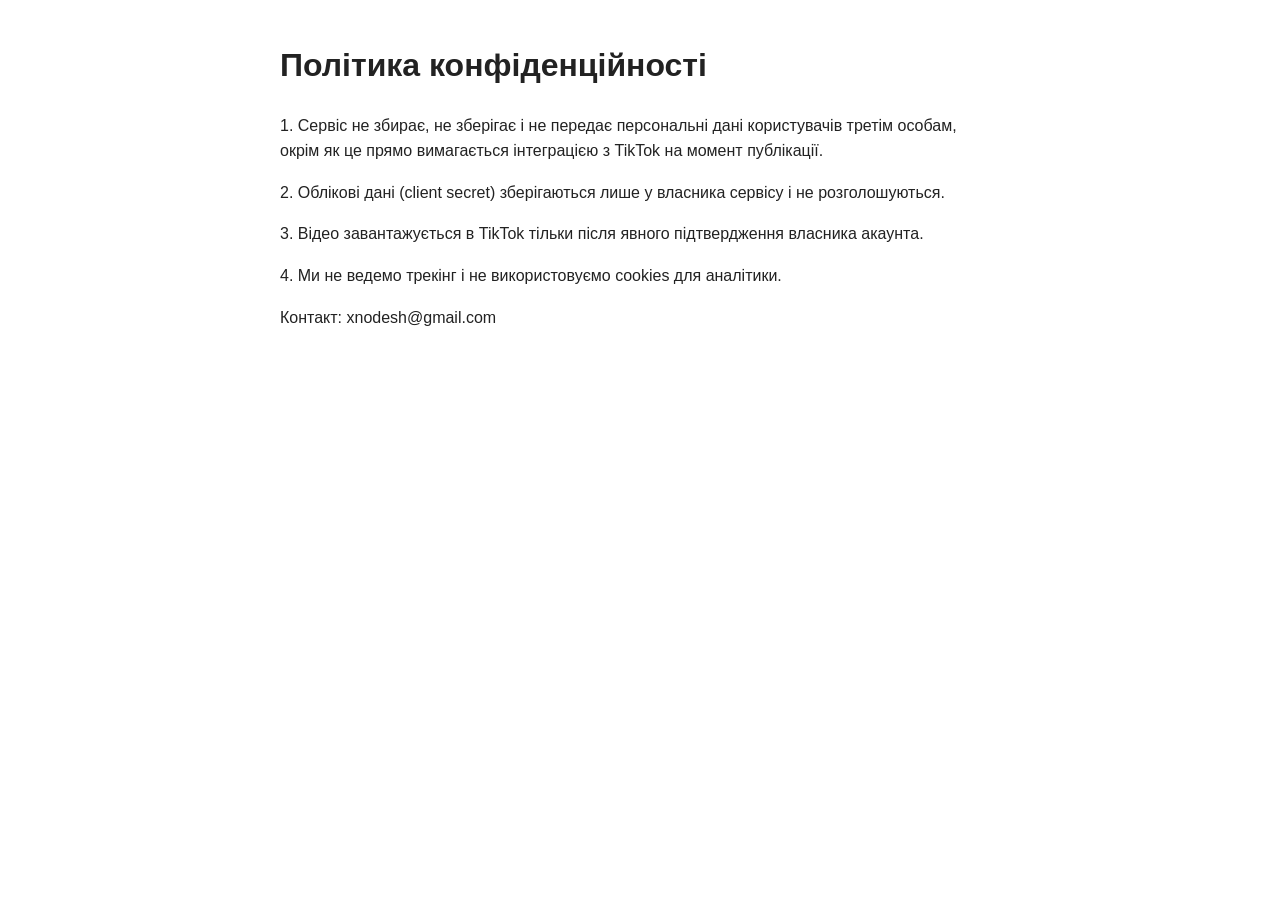
==== privacy/index.html @ a12a0737 "Add directory pages for trailing-slash URLs" ====
<!DOCTYPE html>
<html lang="uk">
<head><meta charset="utf-8"><meta name="viewport" content="width=device-width,initial-scale=1">
<title>Політика конфіденційності — Xnode Content Studio</title>
<style>body{font-family:-apple-system,Segoe UI,Roboto,sans-serif;max-width:720px;margin:40px auto;padding:0 20px;line-height:1.6;color:#222}</style>
</head>
<body>
<h1>Політика конфіденційності</h1>
<p>1. Сервіс не збирає, не зберігає і не передає персональні дані користувачів третім особам, окрім як це прямо вимагається інтеграцією з TikTok на момент публікації.</p>
<p>2. Облікові дані (client secret) зберігаються лише у власника сервісу і не розголошуються.</p>
<p>3. Відео завантажується в TikTok тільки після явного підтвердження власника акаунта.</p>
<p>4. Ми не ведемо трекінг і не використовуємо cookies для аналітики.</p>
<p>Контакт: xnodesh@gmail.com</p>
</body>
</html>
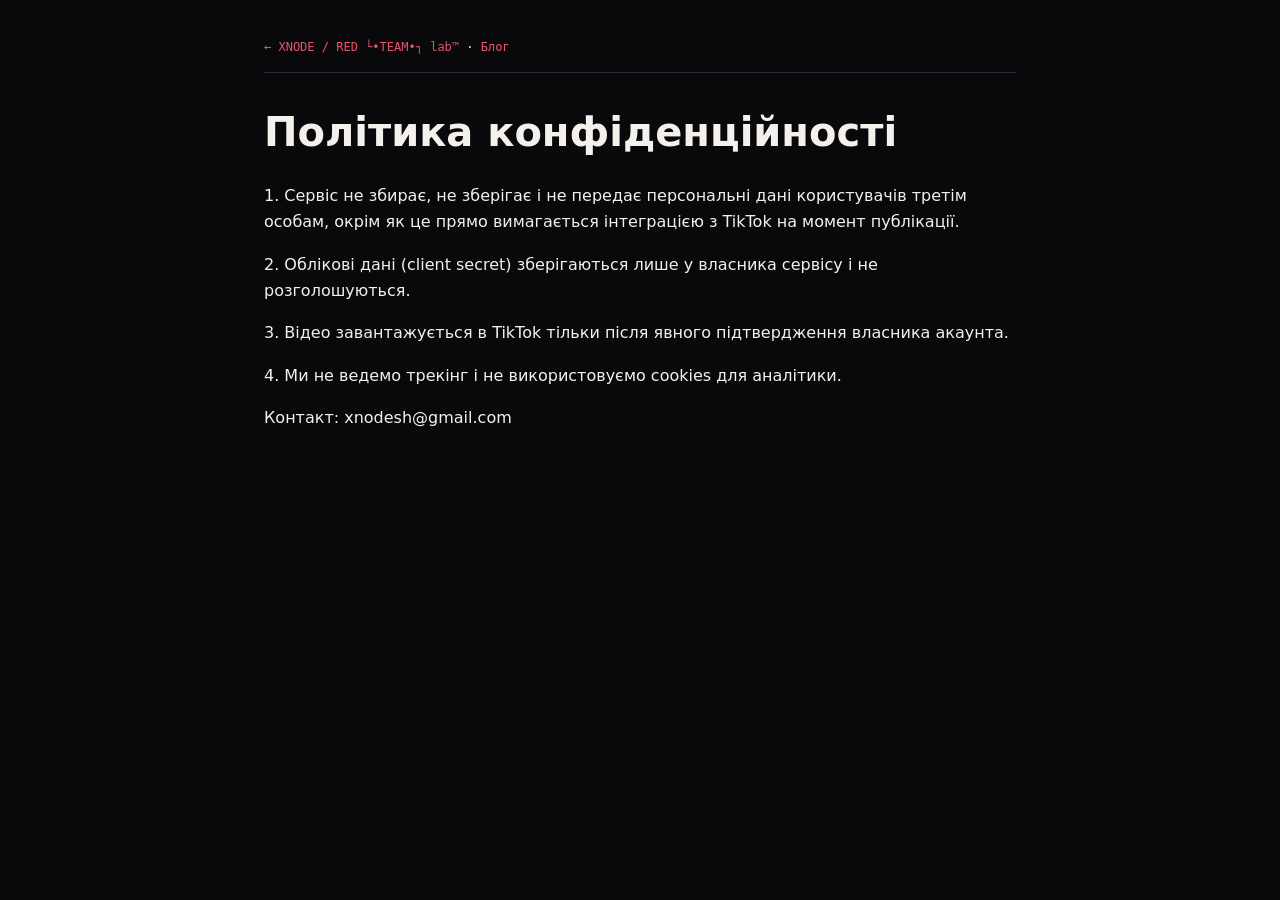
==== commit 7b6a521b: "Оформить сайт XNODE в стиле RED TEAM LAB" ====
--- a/privacy/index.html
+++ b/privacy/index.html
@@ -3,8 +3,10 @@
 <head><meta charset="utf-8"><meta name="viewport" content="width=device-width,initial-scale=1">
 <title>Політика конфіденційності — Xnode Content Studio</title>
 <style>body{font-family:-apple-system,Segoe UI,Roboto,sans-serif;max-width:720px;margin:40px auto;padding:0 20px;line-height:1.6;color:#222}</style>
+<link rel="stylesheet" href="/assets/lab.css">
+<link rel="icon" href="/assets/rig-node.svg" type="image/svg+xml">
 </head>
-<body>
+<body class="legal"><nav class="site-nav" aria-label="Навигация"><a href="/">← XNODE / RED └•TEAM•┐ lab™</a> · <a href="/blog.html">Блог</a></nav>
 <h1>Політика конфіденційності</h1>
 <p>1. Сервіс не збирає, не зберігає і не передає персональні дані користувачів третім особам, окрім як це прямо вимагається інтеграцією з TikTok на момент публікації.</p>
 <p>2. Облікові дані (client secret) зберігаються лише у власника сервісу і не розголошуються.</p>
--- a/assets/lab.css
+++ b/assets/lab.css
@@ -0,0 +1,11 @@
+/* RED TEAM LAB — общий визуальный язык */
+:root{--bg:#09090b;--panel:#17171b;--line:#303036;--fg:#f4f1ec;--muted:#aaa7af;--red:#bd2940;--red-dim:#a91d32;--mono:ui-monospace,SFMono-Regular,Consolas,monospace;--sans:system-ui,-apple-system,"Segoe UI",sans-serif;color-scheme:dark}
+*{box-sizing:border-box}html{scroll-behavior:smooth;scroll-padding-top:90px}body{margin:0;background:var(--bg);color:var(--fg);font-family:var(--sans);line-height:1.65}a{color:inherit;text-decoration:none}a:hover{color:#e5566b}a:focus-visible,button:focus-visible,input:focus-visible{outline:2px solid #f4f1ec;outline-offset:5px}img{max-width:100%}button,input{font:inherit}.wrap{max-width:1180px;margin:auto;padding:0 28px}.skip{position:absolute;left:20px;top:-80px;z-index:99;padding:12px;background:var(--fg);color:var(--bg)}.skip:focus{top:15px}
+header{position:sticky;top:0;z-index:10;background:rgba(9,9,11,.94);border-bottom:1px solid var(--line);backdrop-filter:blur(12px)}.bar{min-height:76px;display:flex;justify-content:space-between;align-items:center;gap:24px}.logo{display:flex;align-items:center;gap:12px;font-family:var(--mono);font-size:17px;font-weight:700;letter-spacing:.08em}.logo svg{width:27px;height:28px;stroke:var(--red);fill:none;stroke-width:2}.bar nav{display:flex;gap:24px;align-items:center;font-family:var(--mono);font-size:12px}.bar nav a{color:var(--muted)}.bar nav a:hover{color:var(--fg)}.nav-github{border:1px solid var(--line);padding:7px 12px}.eyebrow,.kicker,.section-label{font:11px var(--mono);letter-spacing:.17em;text-transform:uppercase;color:var(--muted)}.eyebrow{display:flex;align-items:center;gap:10px}.eyebrow:before{content:"";width:6px;height:6px;border-radius:50%;background:var(--red)}
+.home-hero{display:grid;grid-template-columns:1.1fr 1fr;align-items:center;gap:35px;padding:80px 0 55px;position:relative}.hero-title{font:800 clamp(60px,8.8vw,114px)/.94 var(--sans);letter-spacing:-.065em;margin:27px 0 20px}.brand-line{font:700 clamp(17px,2.4vw,27px) var(--mono);margin:0 0 24px;letter-spacing:-.04em}.brand-line span{color:var(--red)}.lead{font-size:17px;color:var(--muted);max-width:48ch}.hero-copy .disciplines{font:12px var(--mono);color:var(--muted);letter-spacing:.02em;margin:24px 0}.cta{display:flex;gap:12px;flex-wrap:wrap;margin:28px 0 0}.btn{display:inline-flex;align-items:center;justify-content:center;gap:18px;font:600 13px var(--mono);border:1px solid var(--line);padding:13px 19px;border-radius:3px;background:transparent;color:var(--fg)}.btn-main{background:var(--red-dim);border-color:var(--red-dim)}.btn:hover{border-color:#e5566b;color:var(--fg)}.btn-main:hover{background:#bf2940}.hero-art{position:relative;background-image:linear-gradient(#24242b55 1px,transparent 1px),linear-gradient(90deg,#24242b55 1px,transparent 1px);background-size:38px 38px;aspect-ratio:1.05;border:1px solid #25252b}.hero-art:before,.hero-art:after{content:"+";position:absolute;color:#9b969e;font:16px var(--mono);top:-13px;left:-6px}.hero-art:after{top:auto;left:auto;bottom:-13px;right:-6px}.hero-art .scene{width:100%;height:100%;object-fit:contain}.art-caption{position:absolute;bottom:13px;left:17px;right:17px;display:flex;justify-content:space-between;color:var(--muted);font:10px var(--mono);letter-spacing:.09em}.mascot{position:absolute;width:106px;right:22px;bottom:43px}.system-strip{border-top:1px solid var(--line);border-bottom:1px solid var(--line);display:flex;justify-content:space-between;gap:20px;padding:15px 0;color:var(--muted);font:11px var(--mono);letter-spacing:.05em}.system-strip strong{color:var(--fg);font-weight:500}
+section{padding:70px 0;border-top:1px solid var(--line);scroll-margin-top:30px}.home-hero+ .system-strip+section{border-top:0}.section-head{display:flex;align-items:flex-end;justify-content:space-between;gap:25px;margin-bottom:27px}.section-head h2{font:700 clamp(25px,4vw,37px)/1.1 var(--sans);letter-spacing:-.04em;margin:12px 0 0;color:var(--fg);text-transform:none}.section-head>p{max-width:43ch;color:var(--muted);font-size:14px;margin:0}.section-label{color:#d34b60}.proj{display:grid;grid-template-columns:repeat(2,minmax(0,1fr));gap:15px}.card{display:flex;flex-direction:column;position:relative;background:var(--panel);border:1px solid var(--line);border-radius:5px;padding:27px;transition:border-color .2s,background .2s}.card:hover{background:#1d1d22;border-color:#7b3d49;transform:none;box-shadow:none;color:var(--fg)}.card h3{font:600 19px var(--mono);margin:0}.top{display:flex;justify-content:space-between;align-items:baseline;gap:14px;margin-bottom:15px;flex-wrap:wrap}.lang,.badge{font:10px var(--mono);color:var(--muted)}.badge{border:1px solid #75404c;padding:3px 7px;color:#efb7c1}.card p{font-size:14px;color:var(--muted);margin:0 0 8px}.card p.why{color:var(--fg);font-size:14px;margin-bottom:12px}.card ul{color:var(--muted);font-size:13px;padding-left:18px;margin:8px 0 0}.card code{font-size:12px;overflow-wrap:anywhere}.tags{display:flex;gap:7px;flex-wrap:wrap;margin-top:auto;padding-top:20px}.tags span{font:10px var(--mono);color:var(--muted);border:1px solid #34343a;padding:4px 7px;border-radius:2px}.card.wip{border-style:dashed}.hq{margin-bottom:15px;display:flex;flex-direction:row;align-items:center;justify-content:space-between;gap:28px;border-color:#633440;background:linear-gradient(110deg,#27171d,#17171b 65%)}.hq .section-label{margin-bottom:12px;display:block}.hq p{margin-top:11px;max-width:70ch}.hq .arrow{font:32px var(--mono);color:#d34b60}
+.team-grid{display:grid;grid-template-columns:repeat(3,minmax(0,1fr));gap:15px}.team-card{padding:0 0 23px;overflow:hidden}.team-card img{width:100%;display:block}.team-card p{padding:0 23px;margin-top:15px}.node-note{display:flex;align-items:center;gap:12px;color:var(--muted);font:12px var(--mono);margin-top:23px}.node-note img{width:37px;height:37px;object-fit:contain}.workflow{display:flex;align-items:center;flex-wrap:wrap;gap:10px;font:11px var(--mono);margin:26px 0}.workflow span{padding:9px 12px;border:1px solid var(--line)}.workflow i{font-style:normal;color:var(--red)}.workflow-link{font:12px var(--mono);color:var(--muted);text-decoration:underline;text-underline-offset:4px}.links{display:grid;grid-template-columns:repeat(3,minmax(0,1fr));gap:15px}.link{display:flex;align-items:center;justify-content:space-between;gap:14px;border:1px solid var(--line);border-radius:4px;padding:23px;background:var(--panel)}.link b{display:block;font-size:16px}.link small{color:var(--muted);font-size:12px}.arrow{color:var(--red)}.note{border:1px solid var(--line);border-left:2px solid var(--red);background:var(--panel);padding:18px 22px;color:var(--muted);font-size:13px;border-radius:3px}.note b{color:var(--fg)}footer{border-top:1px solid var(--line);padding:30px 0 40px;color:var(--muted);font:11px var(--mono)}footer .row{display:flex;justify-content:space-between;gap:20px;flex-wrap:wrap}footer a{text-decoration:underline;text-underline-offset:4px}.site-footer-brand{color:var(--fg)}.bg{display:none}
+/* страницы материалов и инструмента сохраняют собственную структуру */
+body:not(.home){background-image:none}.post,.term{background:var(--panel);box-shadow:none;border-radius:4px}.post code{color:#e5566b}.post table{display:block;overflow-x:auto}.legal,.studio-page{max-width:800px;margin:40px auto;padding:0 24px}.legal a,.studio-page a{color:#e5566b}.legal h1,.studio-page h1{line-height:1.2;font-size:clamp(27px,5vw,40px)}.legal nav,.studio-page>.site-nav{font:12px var(--mono);border-bottom:1px solid var(--line);padding-bottom:18px;margin-bottom:35px}.studio-page .card h2{color:var(--fg)}.studio-page .card{margin:20px 0}.studio-page .muted{color:var(--muted)}.studio-page #log{background:#0e0e11;color:var(--fg);border:1px solid var(--line)}.studio-page button.ghost{background:#303036;color:var(--fg)}.studio-page button:disabled{background:#45434a;color:#ded9df}.hidden{display:none!important}
+@media(max-width:760px){.wrap{padding:0 19px}.bar{min-height:66px;gap:13px;flex-wrap:wrap;padding-top:13px;padding-bottom:13px}.bar nav{gap:14px;font-size:11px}.logo{font-size:15px}.home-hero{grid-template-columns:1fr;padding:43px 0 30px;gap:34px}.hero-title{font-size:clamp(69px,19vw,112px)}.hero-art{max-width:480px;width:100%;margin:auto;aspect-ratio:1.35}.hero-art .mascot{width:83px;bottom:33px}.system-strip{flex-wrap:wrap;font-size:10px;gap:10px}.section-head{align-items:flex-start;flex-direction:column;gap:15px}.proj,.links{grid-template-columns:1fr}.team-grid{grid-template-columns:1fr}.team-card{display:grid;grid-template-columns:140px 1fr;padding:0;align-items:center}.team-card p{padding:14px;margin:0}.card{padding:21px}.team-card{padding:0}.hq{padding:23px}.section-head>p{max-width:100%}section{padding:45px 0}.workflow{gap:6px}.workflow span{padding:7px 8px;font-size:10px}.legal,.studio-page{margin:24px auto}footer .row{flex-direction:column}}
+@media(prefers-reduced-motion:reduce){html{scroll-behavior:auto}*,*:before,*:after{animation:none!important;transition:none!important}}
